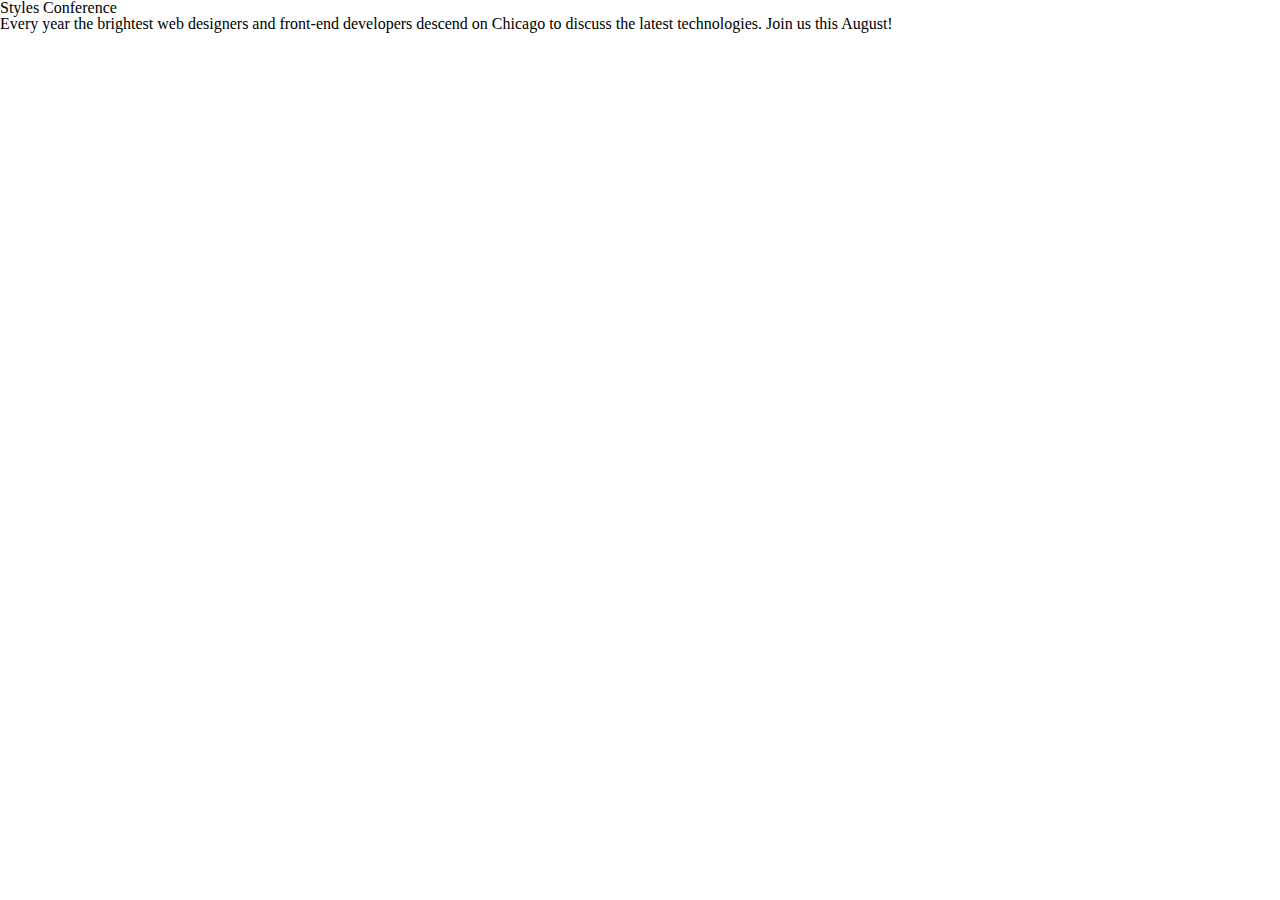
==== index.html @ 99d7187d "Move stylesheet to assets folder and add resets" ====
<!DOCTYPE html>
<html lang="en">
    <head>
        <meta charset="utf-8">
        <title>Styles Conference</title>
        <link rel="stylesheet" href="assets/stylesheets/main.css">
    </head>
    <body>
        <h1>Styles Conference</h1>
        <p>Every year the brightest web designers and front-end developers descend on Chicago to discuss the latest technologies. Join us this August!</p>
    </body>
</html>
---- assets/stylesheets/main.css ----
/* http://meyerweb.com/eric/tools/css/reset/ 
   v2.0 | 20110126
   License: none (public domain)
*/

html, body, div, span, applet, object, iframe,
h1, h2, h3, h4, h5, h6, p, blockquote, pre,
a, abbr, acronym, address, big, cite, code,
del, dfn, em, img, ins, kbd, q, s, samp,
small, strike, strong, sub, sup, tt, var,
b, u, i, center,
dl, dt, dd, ol, ul, li,
fieldset, form, label, legend,
table, caption, tbody, tfoot, thead, tr, th, td,
article, aside, canvas, details, embed, 
figure, figcaption, footer, header, hgroup, 
menu, nav, output, ruby, section, summary,
time, mark, audio, video {
	margin: 0;
	padding: 0;
	border: 0;
	font-size: 100%;
	font: inherit;
	vertical-align: baseline;
}
/* HTML5 display-role reset for older browsers */
article, aside, details, figcaption, figure, 
footer, header, hgroup, menu, nav, section {
	display: block;
}
body {
	line-height: 1;
}
ol, ul {
	list-style: none;
}
blockquote, q {
	quotes: none;
}
blockquote:before, blockquote:after,
q:before, q:after {
	content: '';
	content: none;
}
table {
	border-collapse: collapse;
	border-spacing: 0;
}
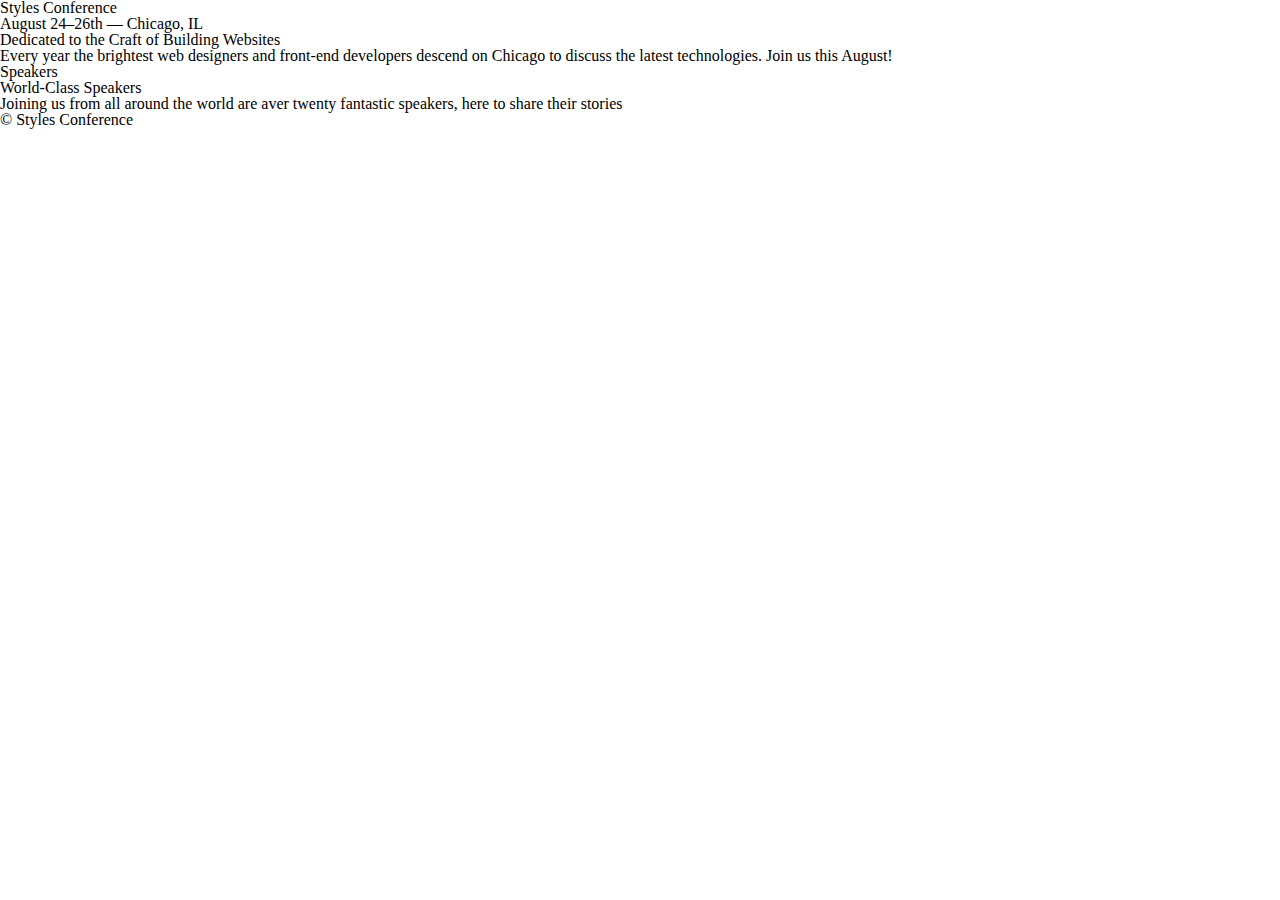
==== commit bd743e81: "Add semamntic grouping" ====
--- a/index.html
+++ b/index.html
@@ -6,7 +6,23 @@
         <link rel="stylesheet" href="assets/stylesheets/main.css">
     </head>
     <body>
-        <h1>Styles Conference</h1>
-        <p>Every year the brightest web designers and front-end developers descend on Chicago to discuss the latest technologies. Join us this August!</p>
+        <header>
+            <h1>Styles Conference</h1>
+            <h3>August 24&ndash;26th &mdash; Chicago, IL</h3>
+        </header>
+        <section>
+            <h2>Dedicated to the Craft of Building Websites</h2>
+            <p>Every year the brightest web designers and front-end developers descend on Chicago to discuss the latest technologies. Join us this August!</p>
+        </section>
+        <section>
+            <section>
+                <h5>Speakers</h5>
+                <h3>World-Class Speakers</h3>
+                <p>Joining us from all around the world are aver twenty fantastic speakers, here to share their stories</p>
+            </section>
+        </section>
+        <footer>
+            <small>&copy; Styles Conference</small>
+        </footer>
     </body>
 </html>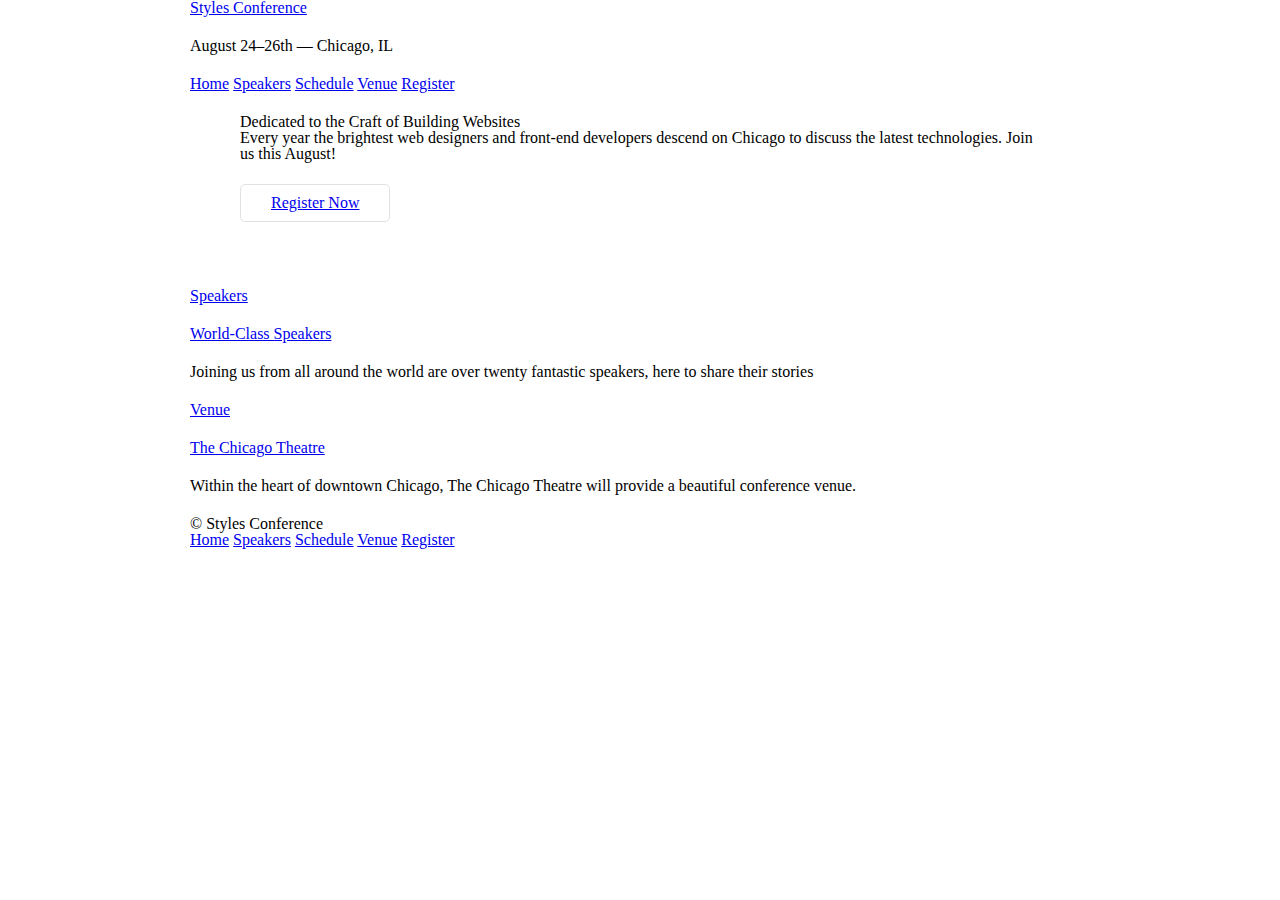
==== commit b1e25a0c: "Add basic layout stylesheet" ====
--- a/index.html
+++ b/index.html
@@ -6,23 +6,52 @@
         <link rel="stylesheet" href="assets/stylesheets/main.css">
     </head>
     <body>
-        <header>
-            <h1>Styles Conference</h1>
+        <header class="container">
+            <h1>
+                <a href="index.html">Styles Conference</a>
+            </h1>
             <h3>August 24&ndash;26th &mdash; Chicago, IL</h3>
+
+            <nav>
+                <a href="index.html">Home</a>
+                <a href="speakers.html">Speakers</a>
+                <a href="schedule.html">Schedule</a>
+                <a href="venue.html">Venue</a>
+                <a href="register.html">Register</a>
+            </nav>
         </header>
-        <section>
+        <section class="hero container">
             <h2>Dedicated to the Craft of Building Websites</h2>
             <p>Every year the brightest web designers and front-end developers descend on Chicago to discuss the latest technologies. Join us this August!</p>
+            <a class="btn btn-alt" href="register.html">Register Now</a>
         </section>
-        <section>
+        <section class="container">
             <section>
-                <h5>Speakers</h5>
-                <h3>World-Class Speakers</h3>
-                <p>Joining us from all around the world are aver twenty fantastic speakers, here to share their stories</p>
+                <a href="speakers.html">
+                    <h5>Speakers</h5>
+                    <h3>World-Class Speakers</h3>
+                </a>
+                <p>Joining us from all around the world are over twenty fantastic speakers, here to share their stories</p>
+            </section>
+            <section>
+                <a href="venue.html">
+                    <h5>Venue</h5>
+                    <h3>The Chicago Theatre</h3>
+                </a>
+                <p>
+                    Within the heart of downtown Chicago, The Chicago Theatre will provide a beautiful conference venue.
+                </p>
             </section>
         </section>
-        <footer>
+        <footer class="container">
             <small>&copy; Styles Conference</small>
+            <nav>
+                <a href="index.html">Home</a>
+                <a href="speakers.html">Speakers</a>
+                <a href="schedule.html">Schedule</a>
+                <a href="venue.html">Venue</a>
+                <a href="register.html">Register</a>
+            </nav>
         </footer>
     </body>
 </html>--- a/assets/stylesheets/main.css
+++ b/assets/stylesheets/main.css
@@ -45,4 +45,64 @@
 table {
 	border-collapse: collapse;
 	border-spacing: 0;
-}+}
+
+/*
+  ========================================
+  Grid
+  ========================================
+*/
+
+*,
+*:before,
+*:after {
+  -webkit-box-sizing: border-box;
+     -moz-box-sizing: border-box;
+          box-sizing: border-box;
+}
+
+.container {
+    margin: 0 auto;
+    padding-left: 30px;
+    padding-right: 30px;
+    width: 960px;
+}
+
+/*
+  ========================================
+  Typography
+  ========================================
+*/
+
+h1, h3, h4, h5, p {
+    margin-bottom: 22px;
+}
+
+/*
+  ========================================
+  Buttons
+  ========================================
+*/
+
+.btn {
+    border-radius: 5px;
+    display: inline-block;
+    margin: 0;
+}
+
+.btn-alt {
+    border: 1px solid #dfe2e5;
+    padding: 10px 30px;
+}
+
+/*
+  ========================================
+  Home
+  ========================================
+*/
+
+.hero {
+    padding: 22px 80px 66px 80px;
+}
+
+
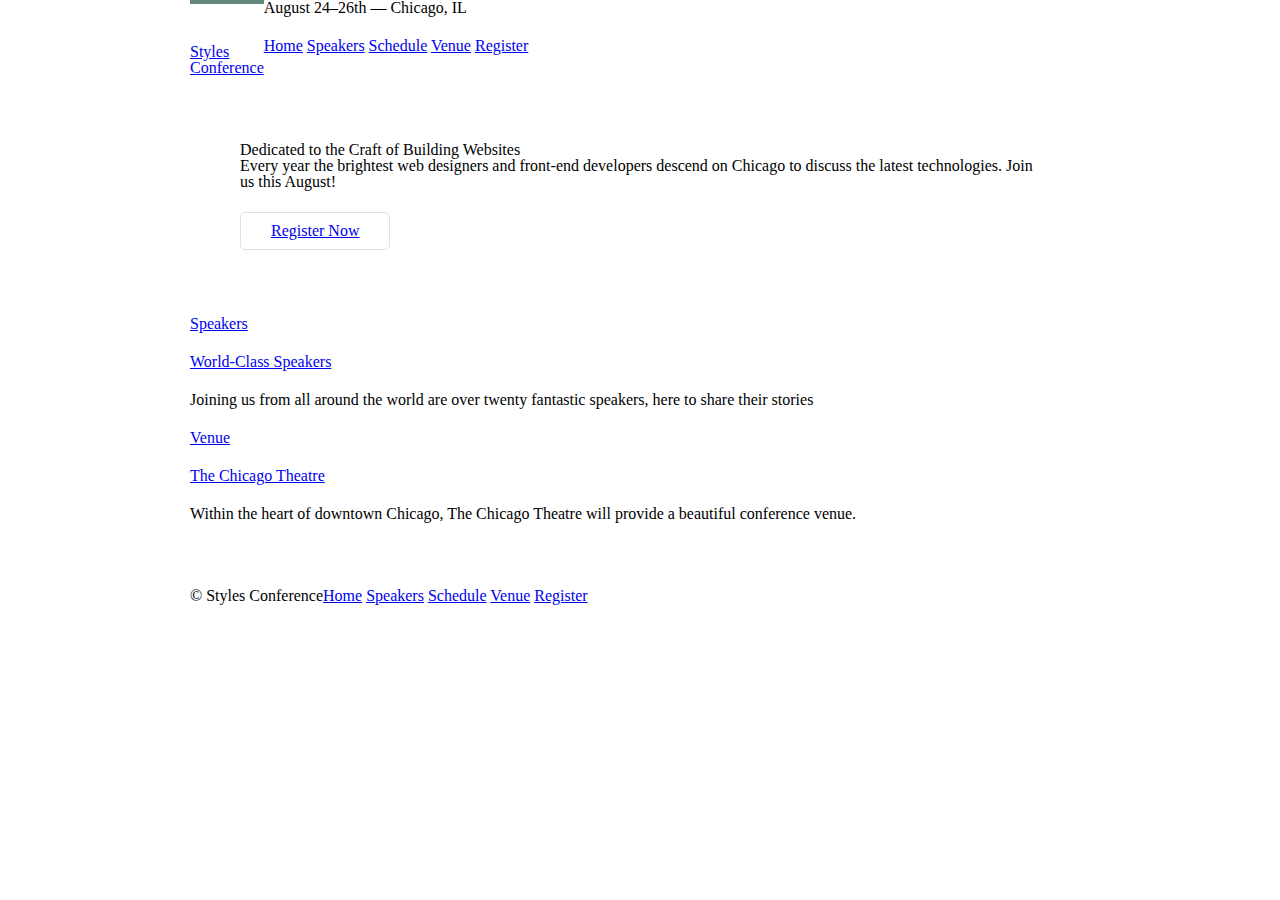
==== commit fac14c57: "Add floats to header and footer" ====
--- a/index.html
+++ b/index.html
@@ -6,9 +6,9 @@
         <link rel="stylesheet" href="assets/stylesheets/main.css">
     </head>
     <body>
-        <header class="container">
-            <h1>
-                <a href="index.html">Styles Conference</a>
+        <header class="container group">
+            <h1 class="logo">
+                <a href="index.html">Styles <br> Conference</a>
             </h1>
             <h3>August 24&ndash;26th &mdash; Chicago, IL</h3>
 
@@ -43,7 +43,7 @@
                 </p>
             </section>
         </section>
-        <footer class="container">
+        <footer class="primary-footer container group">
             <small>&copy; Styles Conference</small>
             <nav>
                 <a href="index.html">Home</a>
--- a/assets/stylesheets/main.css
+++ b/assets/stylesheets/main.css
@@ -106,3 +106,52 @@
 }
 
 
+/*
+  ========================================
+  Clearfix
+  ========================================
+*/
+.group:before,
+.group:after {
+    content: "";
+    display: table;
+}
+
+.group:after {
+    clear: both;
+}
+
+.group {
+    clear: both;
+    *zoom: 1;
+}
+
+
+/*
+  ========================================
+  Primary header
+  ========================================
+*/
+
+.logo {
+    border-top: 4px solid #648880;
+    padding: 40px 0 22px 0;
+    float: left;
+}
+
+
+/*
+  ========================================
+  Primary footer
+  ========================================
+*/
+
+.primary-footer small {
+    float: left;
+}
+
+.primary-footer {
+    padding-bottom: 44px;
+    padding-top: 44px;
+}
+
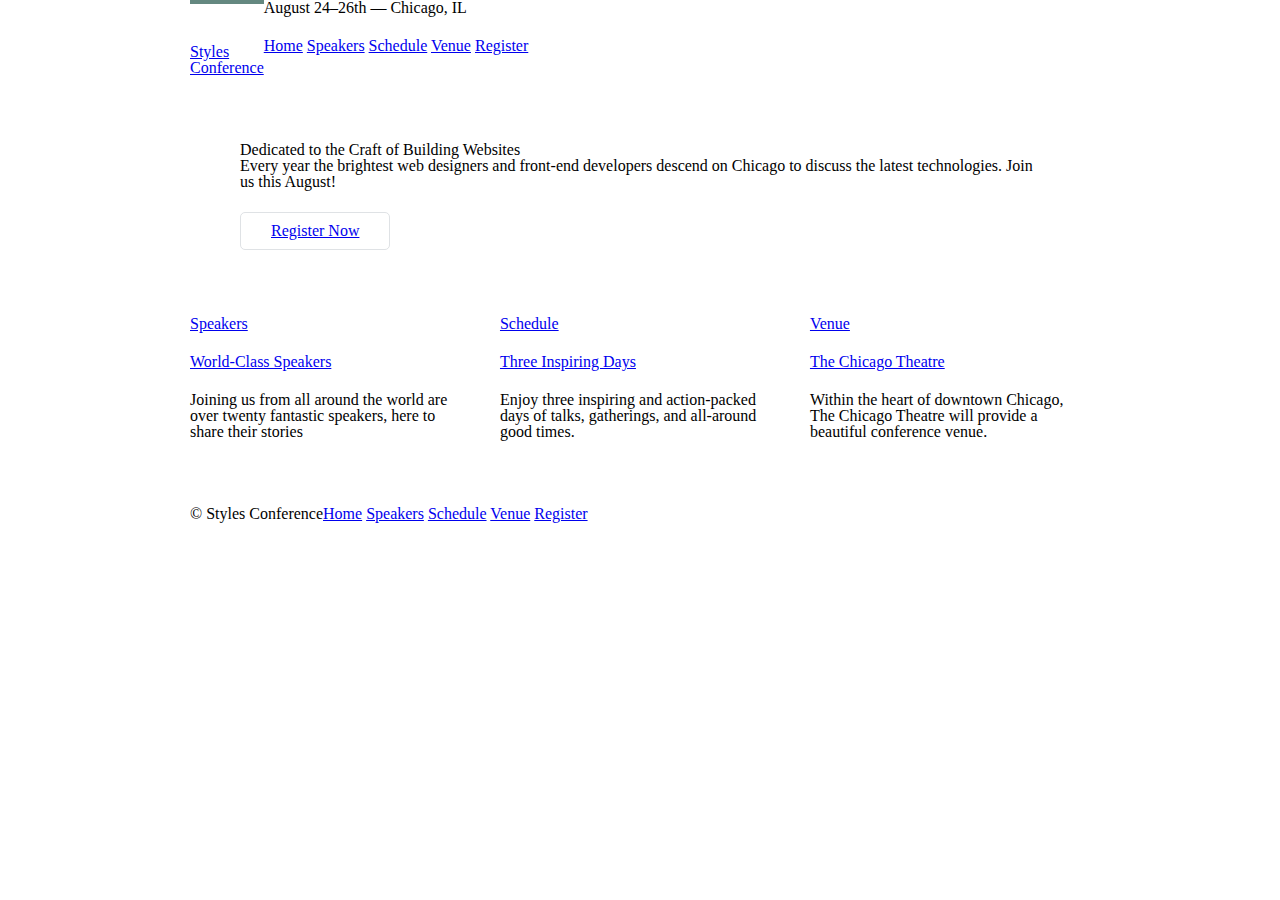
==== commit d318fe53: "Add reusable three column layout" ====
--- a/index.html
+++ b/index.html
@@ -25,15 +25,27 @@
             <p>Every year the brightest web designers and front-end developers descend on Chicago to discuss the latest technologies. Join us this August!</p>
             <a class="btn btn-alt" href="register.html">Register Now</a>
         </section>
-        <section class="container">
-            <section>
+        <section class="grid">
+            <!-- Speakers -->
+            <section class="col-1-3">
                 <a href="speakers.html">
                     <h5>Speakers</h5>
                     <h3>World-Class Speakers</h3>
                 </a>
                 <p>Joining us from all around the world are over twenty fantastic speakers, here to share their stories</p>
-            </section>
-            <section>
+            </section><!--
+                Schedule
+         --><section class="col-1-3">
+                <a href="schedule.html">
+                    <h5>Schedule</h5>
+                    <h3>Three Inspiring Days</h3> 
+                </a>
+                <p>
+                    Enjoy three inspiring and action-packed days of talks, gatherings, and all-around good times.
+                </p>
+            </section><!--
+                Venue
+         --><section class="col-1-3">
                 <a href="venue.html">
                     <h5>Venue</h5>
                     <h3>The Chicago Theatre</h3>
--- a/assets/stylesheets/main.css
+++ b/assets/stylesheets/main.css
@@ -61,12 +61,38 @@
           box-sizing: border-box;
 }
 
+.container,
+.grid {
+    margin: 0 auto;
+    width: 960px;
+}
+
 .container {
-    margin: 0 auto;
     padding-left: 30px;
     padding-right: 30px;
-    width: 960px;
 }
+
+.col-1-3 {
+    width: 33.33%;
+}
+
+.col-2-3 {
+    width: 66.66%;
+}
+
+.col-1-3,
+.col-2-3 {
+    display: inline-block;
+    vertical-align: top;
+}
+
+.grid,
+.col-1-3,
+.col-2-3 {
+    padding-left: 15px;
+    padding-right: 15px;
+}
+
 
 /*
   ========================================
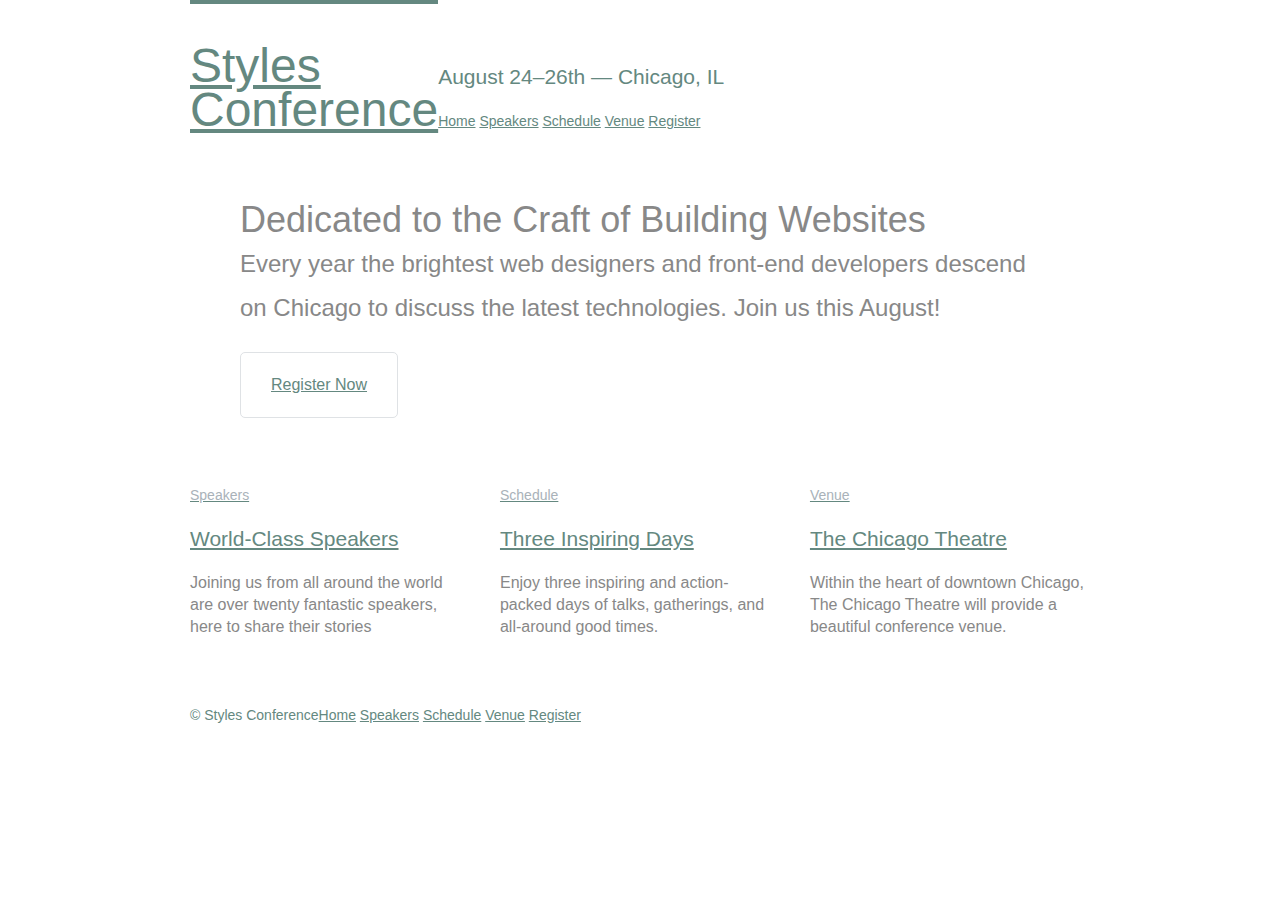
==== commit 10bee5ea: "Apply some typography" ====
--- a/index.html
+++ b/index.html
@@ -10,9 +10,9 @@
             <h1 class="logo">
                 <a href="index.html">Styles <br> Conference</a>
             </h1>
-            <h3>August 24&ndash;26th &mdash; Chicago, IL</h3>
+            <h3 class="tagline">August 24&ndash;26th &mdash; Chicago, IL</h3>
 
-            <nav>
+            <nav class="primary-nav">
                 <a href="index.html">Home</a>
                 <a href="speakers.html">Speakers</a>
                 <a href="schedule.html">Schedule</a>
@@ -27,7 +27,7 @@
         </section>
         <section class="grid">
             <!-- Speakers -->
-            <section class="col-1-3">
+            <section class="teaser col-1-3">
                 <a href="speakers.html">
                     <h5>Speakers</h5>
                     <h3>World-Class Speakers</h3>
@@ -35,7 +35,7 @@
                 <p>Joining us from all around the world are over twenty fantastic speakers, here to share their stories</p>
             </section><!--
                 Schedule
-         --><section class="col-1-3">
+         --><section class="teaser col-1-3">
                 <a href="schedule.html">
                     <h5>Schedule</h5>
                     <h3>Three Inspiring Days</h3> 
@@ -45,7 +45,7 @@
                 </p>
             </section><!--
                 Venue
-         --><section class="col-1-3">
+         --><section class="teaser col-1-3">
                 <a href="venue.html">
                     <h5>Venue</h5>
                     <h3>The Chicago Theatre</h3>
--- a/assets/stylesheets/main.css
+++ b/assets/stylesheets/main.css
@@ -47,6 +47,18 @@
 	border-spacing: 0;
 }
 
+
+/*
+  ========================================
+  Custom styles
+  ========================================
+*/
+body {
+    color: #888;
+    font: 300 16px/22px "Open Sans", "Helvetica Neue", Helvetica, Arial, sans-serif;
+}
+
+
 /*
   ========================================
   Grid
@@ -104,6 +116,57 @@
     margin-bottom: 22px;
 }
 
+h1, h3, h4, h5 {
+    color: #648880;
+}
+
+h1 {
+    font-size: 36px;
+    line-height: 44px;
+}
+
+h2 {
+    font-size: 24px;
+    line-height: 44px;
+}
+
+h3 {
+    font-size: 21px;
+}
+
+h4 {
+    font-size: 18px;
+}
+
+h5 {
+    color: #a9b2b9;
+    font-size: 14px;
+    font-weight: 400;
+}
+
+strong {
+    font-weight: 400;
+}
+
+cite, em {
+    font-style: italic;
+}
+
+/*
+  ========================================
+  Links
+  ========================================
+*/
+
+a:hover {
+    color: #a9b2b9;
+}
+
+a {
+    color: #648880;
+}
+
+
 /*
   ========================================
   Buttons
@@ -129,6 +192,19 @@
 
 .hero {
     padding: 22px 80px 66px 80px;
+    line-height: 44px;
+}
+
+.hero h2 {
+    font-size: 36px;
+}
+
+.hero p {
+    font-size: 24px;
+}
+
+.teaser a:hover h3 {
+    color: #a9b2b9;
 }
 
 
@@ -163,6 +239,17 @@
     border-top: 4px solid #648880;
     padding: 40px 0 22px 0;
     float: left;
+    font-size: 48px;
+    line-height: 44px;
+}
+
+.tagline {
+    margin: 66px 0 22px 0;
+}
+
+.primary-nav {
+    font-size: 14px;
+    font-weight: 400;
 }
 
 
@@ -174,10 +261,13 @@
 
 .primary-footer small {
     float: left;
+    font-weight: 400;
 }
 
 .primary-footer {
     padding-bottom: 44px;
     padding-top: 44px;
-}
-
+    color: #648880;
+    font-size: 14px;
+}
+
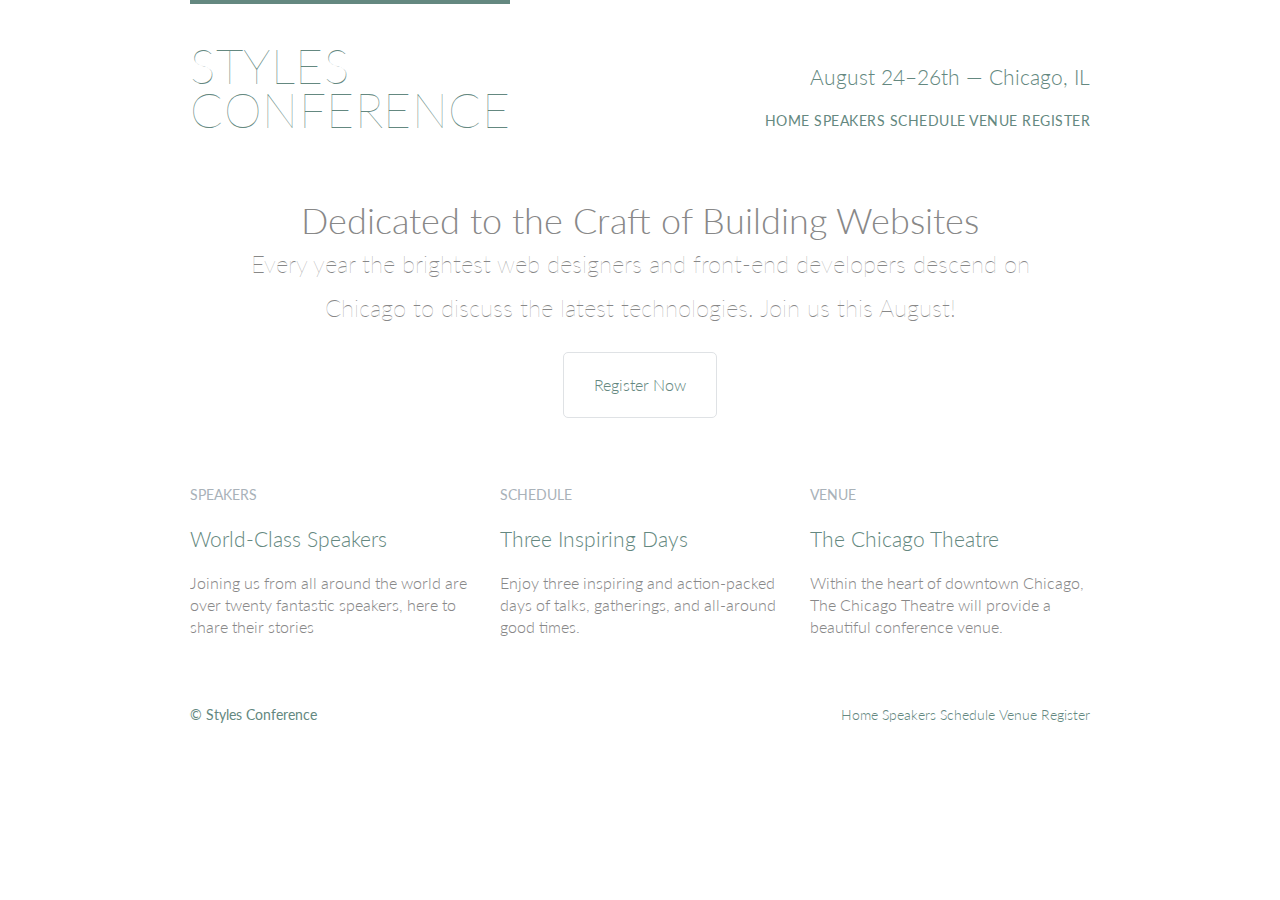
==== commit 06f95ae1: "Change font and apply text styles" ====
--- a/index.html
+++ b/index.html
@@ -4,6 +4,7 @@
         <meta charset="utf-8">
         <title>Styles Conference</title>
         <link rel="stylesheet" href="assets/stylesheets/main.css">
+        <link href="https://fonts.googleapis.com/css?family=Lato:100,300,400" rel="stylesheet">
     </head>
     <body>
         <header class="container group">
@@ -12,7 +13,7 @@
             </h1>
             <h3 class="tagline">August 24&ndash;26th &mdash; Chicago, IL</h3>
 
-            <nav class="primary-nav">
+            <nav class="nav primary-nav">
                 <a href="index.html">Home</a>
                 <a href="speakers.html">Speakers</a>
                 <a href="schedule.html">Schedule</a>
@@ -57,7 +58,7 @@
         </section>
         <footer class="primary-footer container group">
             <small>&copy; Styles Conference</small>
-            <nav>
+            <nav class="nav">
                 <a href="index.html">Home</a>
                 <a href="speakers.html">Speakers</a>
                 <a href="schedule.html">Schedule</a>
--- a/assets/stylesheets/main.css
+++ b/assets/stylesheets/main.css
@@ -55,7 +55,7 @@
 */
 body {
     color: #888;
-    font: 300 16px/22px "Open Sans", "Helvetica Neue", Helvetica, Arial, sans-serif;
+    font: 300 16px/22px "Lato", "Open Sans", "Helvetica Neue", Helvetica, Arial, sans-serif;
 }
 
 
@@ -142,6 +142,7 @@
     color: #a9b2b9;
     font-size: 14px;
     font-weight: 400;
+    text-transform: uppercase;
 }
 
 strong {
@@ -164,6 +165,10 @@
 
 a {
     color: #648880;
+    text-decoration: none;
+}
+p a {
+    border-bottom: 1px solid #dfe2e5;
 }
 
 
@@ -193,6 +198,7 @@
 .hero {
     padding: 22px 80px 66px 80px;
     line-height: 44px;
+    text-align: center;
 }
 
 .hero h2 {
@@ -201,6 +207,7 @@
 
 .hero p {
     font-size: 24px;
+    font-weight: 100;
 }
 
 .teaser a:hover h3 {
@@ -241,15 +248,21 @@
     float: left;
     font-size: 48px;
     line-height: 44px;
+    font-weight: 100;
+    text-transform: uppercase;
+    letter-spacing: .5px;
 }
 
 .tagline {
     margin: 66px 0 22px 0;
+    text-align: right;
 }
 
 .primary-nav {
     font-size: 14px;
     font-weight: 400;
+    letter-spacing: .5px;
+    text-transform: uppercase;
 }
 
 
@@ -271,3 +284,14 @@
     font-size: 14px;
 }
 
+
+/*
+  ========================================
+  Navigation
+  ========================================
+*/
+
+.nav {
+    text-align: right;
+}
+
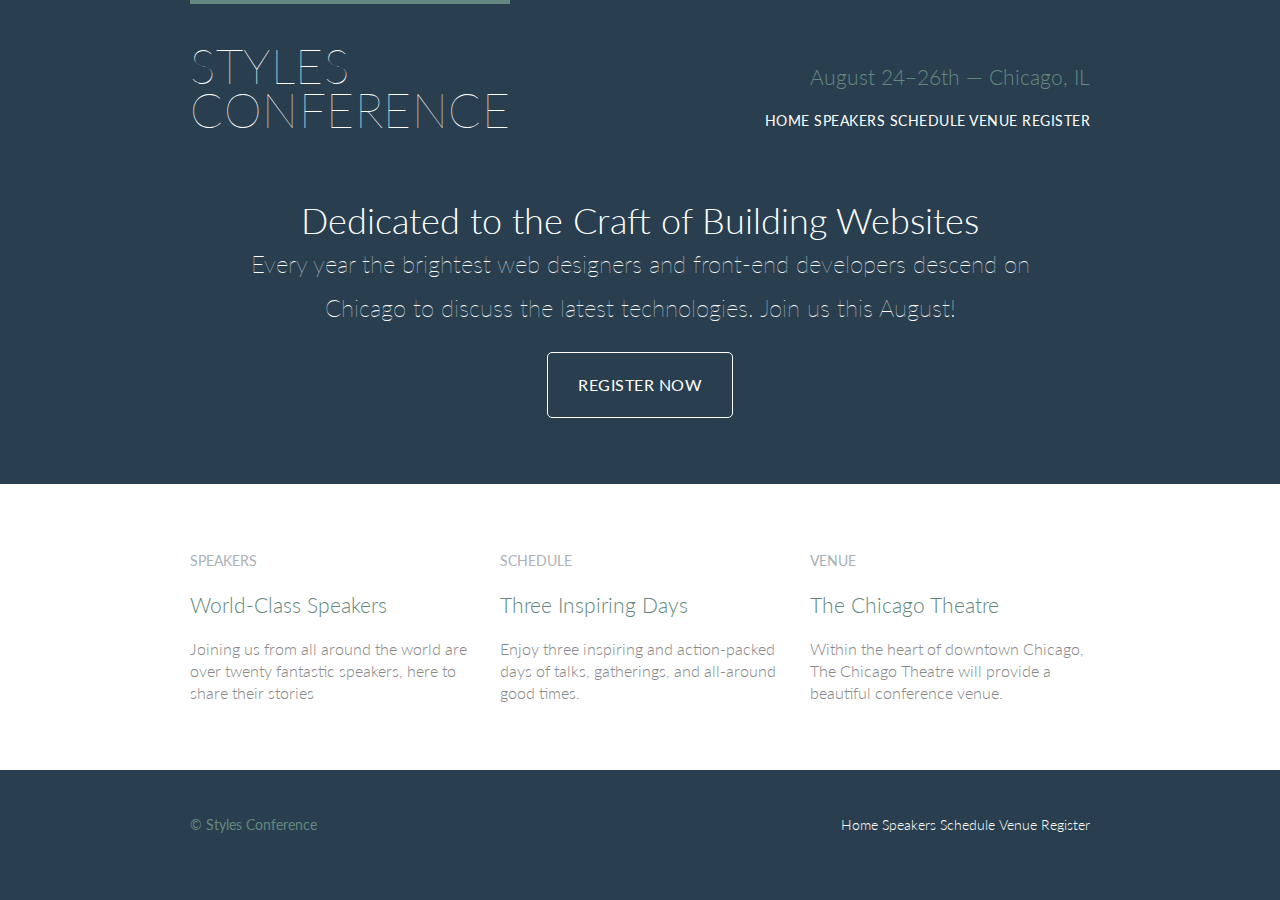
==== commit 8e8cfb1a: "Add solid background colours" ====
--- a/index.html
+++ b/index.html
@@ -7,7 +7,7 @@
         <link href="https://fonts.googleapis.com/css?family=Lato:100,300,400" rel="stylesheet">
     </head>
     <body>
-        <header class="container group">
+        <header class="primary-header container group">
             <h1 class="logo">
                 <a href="index.html">Styles <br> Conference</a>
             </h1>
@@ -26,35 +26,37 @@
             <p>Every year the brightest web designers and front-end developers descend on Chicago to discuss the latest technologies. Join us this August!</p>
             <a class="btn btn-alt" href="register.html">Register Now</a>
         </section>
-        <section class="grid">
-            <!-- Speakers -->
-            <section class="teaser col-1-3">
-                <a href="speakers.html">
-                    <h5>Speakers</h5>
-                    <h3>World-Class Speakers</h3>
-                </a>
-                <p>Joining us from all around the world are over twenty fantastic speakers, here to share their stories</p>
-            </section><!--
-                Schedule
-         --><section class="teaser col-1-3">
-                <a href="schedule.html">
-                    <h5>Schedule</h5>
-                    <h3>Three Inspiring Days</h3> 
-                </a>
-                <p>
-                    Enjoy three inspiring and action-packed days of talks, gatherings, and all-around good times.
-                </p>
-            </section><!--
-                Venue
-         --><section class="teaser col-1-3">
-                <a href="venue.html">
-                    <h5>Venue</h5>
-                    <h3>The Chicago Theatre</h3>
-                </a>
-                <p>
-                    Within the heart of downtown Chicago, The Chicago Theatre will provide a beautiful conference venue.
-                </p>
-            </section>
+        <section class="row">
+            <div class="grid">
+                <!-- Speakers -->
+                <section class="teaser col-1-3">
+                    <a href="speakers.html">
+                        <h5>Speakers</h5>
+                        <h3>World-Class Speakers</h3>
+                    </a>
+                    <p>Joining us from all around the world are over twenty fantastic speakers, here to share their stories</p>
+                </section><!--
+                    Schedule
+                --><section class="teaser col-1-3">
+                    <a href="schedule.html">
+                        <h5>Schedule</h5>
+                        <h3>Three Inspiring Days</h3> 
+                    </a>
+                    <p>
+                        Enjoy three inspiring and action-packed days of talks, gatherings, and all-around good times.
+                    </p>
+                </section><!--
+                    Venue
+                --><section class="teaser col-1-3">
+                    <a href="venue.html">
+                        <h5>Venue</h5>
+                        <h3>The Chicago Theatre</h3>
+                    </a>
+                    <p>
+                        Within the heart of downtown Chicago, The Chicago Theatre will provide a beautiful conference venue.
+                    </p>
+                </section>
+            </div>
         </section>
         <footer class="primary-footer container group">
             <small>&copy; Styles Conference</small>
--- a/assets/stylesheets/main.css
+++ b/assets/stylesheets/main.css
@@ -53,9 +53,21 @@
   Custom styles
   ========================================
 */
+
 body {
+    background: #293f50;
     color: #888;
     font: 300 16px/22px "Lato", "Open Sans", "Helvetica Neue", Helvetica, Arial, sans-serif;
+}
+
+.primary-header a,
+.primary-footer a {
+    color: #fff;
+}
+
+.primary-header a:hover,
+.primary-footer a:hover {
+    color: #648880;
 }
 
 
@@ -182,11 +194,21 @@
     border-radius: 5px;
     display: inline-block;
     margin: 0;
+    color: #fff;
+    cursor: pointer;
+    font-weight: 400;
+    letter-spacing: .5px;
+    text-transform: uppercase;
 }
 
 .btn-alt {
-    border: 1px solid #dfe2e5;
+    border: 1px solid #fff;
     padding: 10px 30px;
+}
+
+.btn-alt:hover {
+    background: #fff;
+    color: #648880;
 }
 
 /*
@@ -199,6 +221,7 @@
     padding: 22px 80px 66px 80px;
     line-height: 44px;
     text-align: center;
+    color: #fff;
 }
 
 .hero h2 {
@@ -235,6 +258,18 @@
     *zoom: 1;
 }
 
+
+/*
+  ========================================
+  Rows
+  ========================================
+*/
+
+.row {
+    background: #fff;
+    min-width: 960px;
+    padding: 66px 0 44px 0;
+}
 
 /*
   ========================================
